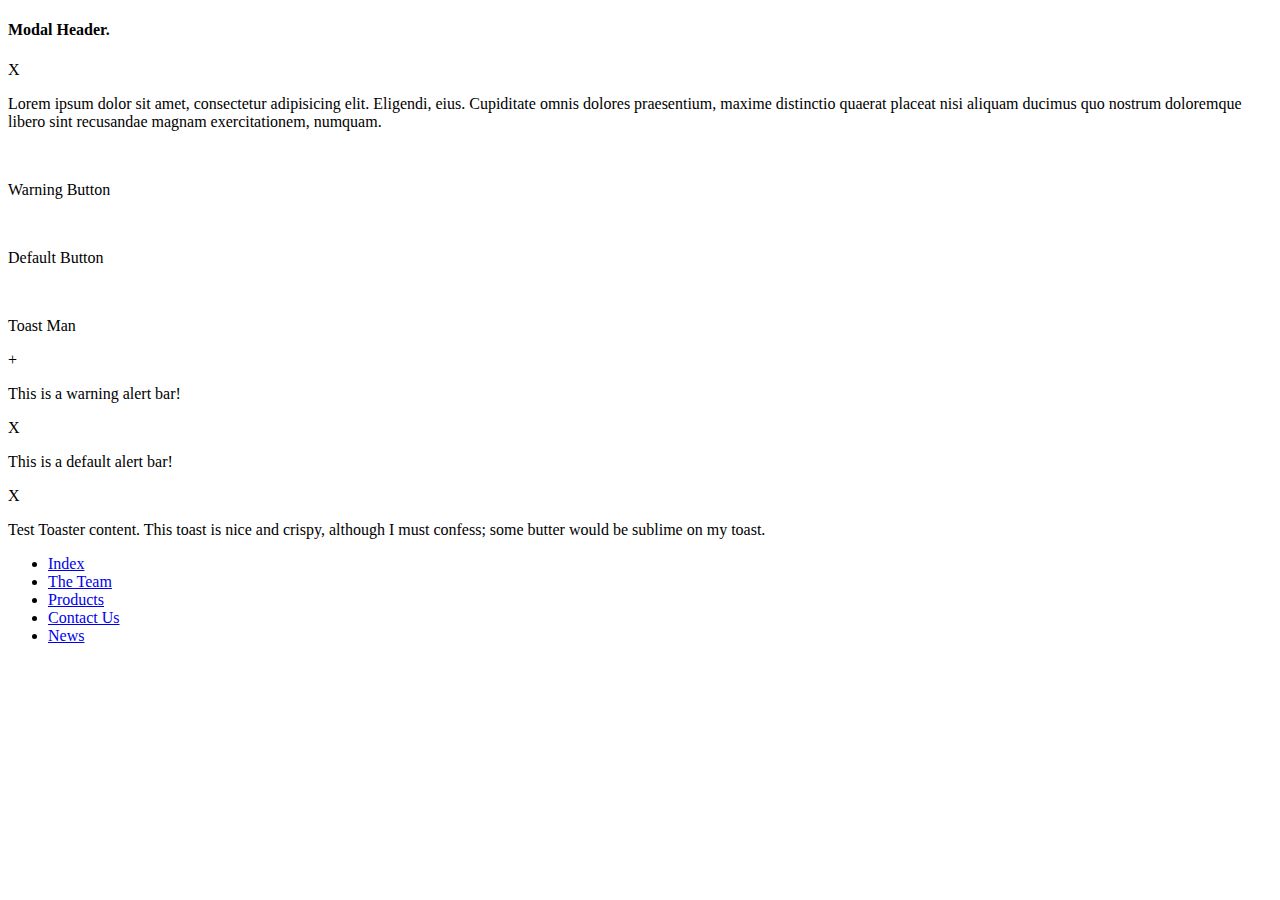
==== src/index.html @ a02cdfae "Create index.html" ====
<!--
	MODULAR
	Author: Corbin "Spr0xy" Matschull
	Version: 1.4
	License: MIT
-->
<!doctype HTML>
<html>
<body class="modal-toggle">
<head>
<script src="js/jquery-1.11.0.js"></script>
<script src="js/jquery.easing.min.js"></script>
<link rel="stylesheet" type="text/css" href="styles.css">
<link href='http://fonts.googleapis.com/css?family=Roboto:300,400' rel='stylesheet' type='text/css'>
<link rel="icon" href="icon.png" type="image/png">
</head>
<div id="mypopup">
    <div id="popup1" class="popup"></div>
	
    <div class="main-modal" id="mymodal">
      <div class="modal-header">
          <h4>Modal Header.</h4>
      </div>
      <span class="modal-close-toggle">X</span>
      <div class="modal-dialog">
		<p>
		Lorem ipsum dolor sit amet, consectetur adipisicing elit. Eligendi, eius. 
		 Cupiditate omnis dolores praesentium, 
		 maxime distinctio quaerat placeat nisi aliquam ducimus quo nostrum doloremque
		 libero sint recusandae magnam exercitationem, 
		 numquam.
		</p>
      <br>
      <div class="button-warning"> <p>Warning Button</p> </div>
      <br>
      <div class="button-default"> <p>Default Button</p> </div>
	  <br>
	  <div class="toaster toaster-trig" id="toast"> <p>Toast Man</p></div>
      </div>
    </div>
    <div class="popup-button"><span class="btn-cnt">+</span></button>
    <!--<button class="popup-button regular-modal" onclick="displayModal()"> <p>Regular Modal</p> </button> <!-- This Is An Example -->
  </div>
  <div class="warning-bar">
    <p class="warning-bar-content">This is a warning alert bar!</p>
    <span class="warning-bar-toggle">X</span>
  </div>
  <div class="default-bar">
    <p class="default-bar-content">This is a default alert bar!</p>
    <span class="default-bar-toggle">X</span>
  </div>

  </div>
   <div class="toaster-bar-lg i-am-toast bottomLeft" id="toastContainer">
	<p class="toast-content toast-text">Test Toaster content. This toast is nice and crispy, 
	although I must confess; some butter would be sublime on my toast.</p>
  </div>
  <section class="header-bar global-nav navbar-default">
		<div class="navbar-inner">
    <div class="navburger">
      <span></span>
      <span></span>
      <span></span>
    </div>
			<ul class="nav-links global-nav">
				<li class="nav-el"> <a href="#">Index</a> </li>
				<li class="nav-el"> <a href="#">The Team</a> </li>
  				<li class="nav-el"> <a href="#">Products</a> </li>
				<li class="nav-el"> <a href="#">Contact Us</a> </li>
  				<li class="nav-el"> <a href="#">News</a> </li>
			</ul>
		</div>
  </section>
  
  <section class="body-container main-body col-lg-12">
	<div class="">
		
	
	</div>
  </section>
  </body>
  <script src="js/modular.js"></script>
  </html>
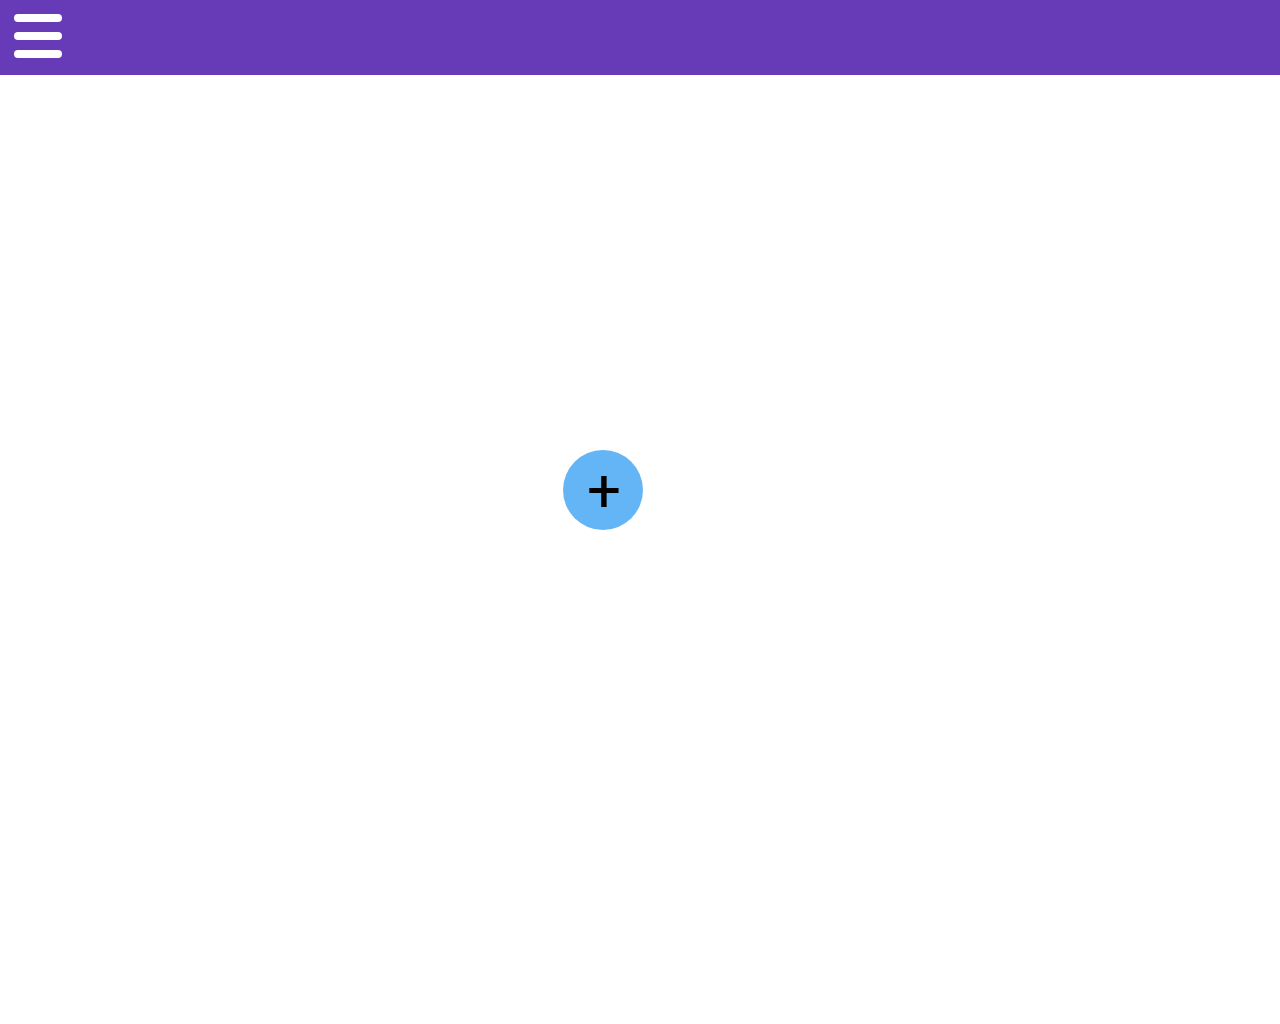
==== commit 1cb78aab: "Update index.html" ====
--- a/src/index.html
+++ b/src/index.html
@@ -10,7 +10,7 @@
 <head>
 <script src="js/jquery-1.11.0.js"></script>
 <script src="js/jquery.easing.min.js"></script>
-<link rel="stylesheet" type="text/css" href="styles.css">
+<link rel="stylesheet" type="text/css" href="modular.css">
 <link href='http://fonts.googleapis.com/css?family=Roboto:300,400' rel='stylesheet' type='text/css'>
 <link rel="icon" href="icon.png" type="image/png">
 </head>
--- a/src/modular.css
+++ b/src/modular.css
@@ -0,0 +1,608 @@
+ /**
+	* Project: Modular
+	* Name: modular.css V 1.4
+	* Author: Corbin "Spr0xy" Matschull
+	* License: MIT
+ **/
+		::selection{
+			color: #FF4081l;
+		}
+		html::-webkit-selection{
+			color: #FF4081l;
+		}
+		
+		html,body{
+			font-family: "Helvetica Neue", "Roboto", Helvetica, Arial, sans-serif;
+        }
+		body{
+			overflow:hidden;
+		}
+        .popup-button{
+          position: absolute;
+          top:50vh;
+          left: 44vw;
+          z-index: 1;
+		      width: 80px;
+          height: 80px;
+		      font-size:24px;
+		      text-align:center;
+          border-radius: 2em;
+          background:#64B5F6;
+          -webkit-transition: all .25s ease-in-out;
+             -moz-transition: all .25s ease-in-out;
+               -ms-transition: all .25s ease-in-out;
+                  -o-transition: all .25s ease-in-out;
+                      transition: all .25s ease-in-out;
+        }
+		.popup-button:hover{
+			box-shadow: 0px 10px 15px rgba(0,0,0,0.4);
+			background: #2196F3;
+			cursor:pointer;
+		}
+		.btn-cnt{
+			position:absolute;
+			top: 0.5vh;
+			left: 0.1vw;
+			font-size:60px;
+			width: 80px;
+			-webkit-transition: all .45s ease-in-out;
+			   -moz-transition: all .45s ease-in-out;
+          -ms-transition: all .45s ease-in-out;
+           -o-transition: all .45s ease-in-out;
+              transition: all .45s ease-in-out;
+      transform-origin: 50% 50%;
+      -webkit-transform-origin: 50% 50%;
+      -moz-transform-origin: 50% 50%;
+      -o-transform-origin: 50% 50%;
+      -ms-transform-origin: 50% 50%;
+		}
+		.popup-button .btn-cnt:hover{
+			color:#fff;
+			transform:rotate(180deg);
+			-webkit-transform:rotate(180deg);
+			-moz-transform:rotate(180deg);
+			-o-transform:rotate(180deg);
+			-ms-transform:rotate(180deg);
+		    }
+        .regular-modal{
+          left: 25% !important;
+        }
+        .popup{
+          display:none;
+          position: fixed;
+          top: 0;
+          left: 0;
+          width: 100%;
+          height: 100%;
+          background-color: black;
+          opacity: .4;
+          -webkit-transition: background .95s linear;
+             -moz-transition: background .95s linear;
+              -ms-transition: background .95s linear;
+               -o-transition: background .95s linear;
+                  transition: background .95s linear;
+        }
+		.popup.popped{
+			display: block;
+		}
+        .main-modal{
+          display:block;
+          z-index: 999;
+          position: fixed;
+          top: -100%;
+          margin: 15% 23vw;
+          background: #eee;
+          width: 50vw;
+          opacity: 1;
+          padding: 20px;
+          border-radius: 10px;
+          color: black;
+          font-size: 14px;
+          text-align: center;
+          box-shadow: 5px 15px 10px rgba(0,0,0,0.4);
+		  transition: all .5s ease-in;
+		  -webkit-transition: all .5s ease-in-out;
+		  -moz-transition: all .5s ease-in-out;
+		  -o-transition: all .5s ease-in-out;
+		  -ms-transition: all .5s ease-in-out;
+        }
+		.main-modal.modal-open{
+			top: 0 ;
+		}
+		.modal-lg{
+          width: 75% !important; 
+          margin: 15% 11%;
+        }
+        .modal-lg .modal-dialog > p{
+          margin: 0 100px 0 100px;
+        }
+        .modal-lg .button-warning, .modal-lg .button-default{
+          margin-left: 45%;
+        }
+        .modal-cover{
+          width: 100vw !important;
+          height: 100vh !important;
+          padding:0 !important;
+          margin: 0 !important;
+          border-radius: 0 !important;
+          left: 0 !important;
+          box-shadow: none;
+        }
+        .modal-cover .modal-header h4{
+          font-weight: 400;
+          margin: 30px 0 25px 150px;
+          font-size: 35px !important;
+          border-bottom: none !important;
+        }
+        .modal-cover .modal-close-toggle{
+          font-size: 60px !important;
+          top: 3%;
+        }
+        .modal-cover .button-warning, .modal-cover .button-default{
+          margin-left: 45% !important;
+        }
+        .modal-cover .modal-dialog > p{
+          margin: 0 250px 0 250px;
+        }
+        .modal-header h4{
+          font-family: "Helvetica Neue", "Arial", Helvetica, Arial, sans-serif;
+          float: left;
+          font-weight:400;
+          font-style: normal;
+          width:100%;
+          margin: 0 0 25px 0;
+          padding-bottom: 15px;
+          border-bottom: 1px solid rgba(0,0,0,0.2);
+          font-size:25px;
+          text-align: left;
+        }
+        .modal-close-toggle{
+          position: absolute;
+          font-size: 40px;
+          font-weight: 100;
+          top: 2vh;
+          left: 49vw;
+          -webkit-transition: color .25s linear;
+             -moz-transition: color .25s linear;
+              -ms-transition: color .25s linear;
+               -o-transition: color .25s linear;
+                  transition: color .25s linear;
+        }
+        .modal-close-toggle:hover{
+          cursor: pointer;
+          color: #707070;
+        }
+        .modal-dialog{
+          font-size:18px;
+          width:100%;
+          font-weight: 300;
+          text-align: center;
+        }
+        .modal-dialog > p{
+          margin: 0 50px 0 50px;
+        }
+        .button-warning{
+          width: 150px;
+          height: 45px;
+          border-radius: .4em;
+          margin-left: 19vw;
+          background:#EC407A;
+          -webkit-transition: all .25s linear;
+             -moz-transition: all .25s linear;
+              -ms-transition: all .25s linear;
+               -o-transition: all .25s linear;
+                  transition: all .25s linear;
+        }
+        .button-warning:hover{
+          background: #ee8583;
+          cursor: pointer;
+        }
+        .button-warning p, .button-default p{
+          padding-top: 10px;
+          color: #eee;
+          font-weight: 400;
+        }
+        .button-default{
+          width: 150px;
+          height: 45px;
+          border-radius: .4em;
+          margin-left: 19vw;
+          background:#64B5F6;
+          -webkit-transition: all .25s linear;
+             -moz-transition: all .25s linear;
+              -ms-transition: all .25s linear;
+               -o-transition: all .25s linear;
+                  transition: all .25s linear;
+        }
+        .button-default:hover{
+          background: #7cccce;
+          cursor: pointer;
+        }
+		.warning-bar, .default-bar{
+          -webkit-transition: width .25s linear;
+             -moz-transition: width .25s linear;
+              -ms-transition: width .25s linear;
+               -o-transition: width .25s linear;
+                  transition: width .25s linear;			
+		}
+		.warning-bar{
+          box-shadow: 0px 0px 10px rgba(0,0,0,0.4);
+          top: -50%;
+          width: 800px;
+          height: 45px;
+          background: #e66;
+          left: 24vw;
+          border-radius: .4em;
+          padding: 0;
+          position: absolute;
+		  transition: all .5s ease-in-out;
+		  -webkit-transition: all .5s ease-in-out;
+		  -moz-transition: all .5s ease-in-out;
+		  -o-transition: all .5s ease-in-out;
+		  -ms-transition: all .5s ease-in-out;
+        }
+		.warning-bar.open{
+			top: 10%;
+		}
+        .warning-bar-content, .default-bar-content{
+          margin-top: 10px;
+          text-align: center;
+          color:#fff;
+          font-size: 20px;
+          font-weight: 500;
+        }
+        .warning-bar-toggle, .default-bar-toggle{
+          font-weight: 200;
+          font-size: 35px;
+          position: absolute;
+          top: 5%;
+          left: 95%;
+          color:#fff;
+          cursor: pointer;
+        }
+        .default-bar{
+          box-shadow: 0px 0px 10px rgba(0,0,0,0.4);
+          top: -50%;
+          width: 800px;
+          height: 45px;
+          background: #62b5ce;
+          left: 24vw;
+          border-radius: .4em;
+          padding: 0;
+          position: absolute;
+		  transition: all .5s ease-in-out;
+		  -webkit-transition: all .5s ease-in-out;
+		  -moz-transition: all .5s ease-in-out;
+		  -o-transition: all .5s ease-in-out;
+		  -ms-transition: all .5s ease-in-out;
+        }
+		.default-bar.open{
+			top: 10%;
+		}
+		@media (max-width:1097px){
+			.warning-bar, .default-bar{
+				width: 600px !important;
+				left: 14vw;
+			}	
+		}
+        @-webkit-keyframes pulse{
+          0%{
+            box-shadow: 0px 5px 8px rgba(0,0,0,0.4);
+          }
+          25%{
+            box-shadow: 0px 5px 11px rgba(0,0,0,0.4);
+          }
+          50%{
+            box-shadow: 0px 5px 10px rgba(0,0,0,0.4);
+          }
+          75%{
+            box-shadow: 0px 5px 9px rgba(0,0,0,0.4);
+          }
+          100%{
+            box-shadow: 0px 5px 10px rgba(0,0,0,0.4);
+          }
+        }
+        @-moz-keyframes pulse{
+          0%{
+            box-shadow: 0px 5px 8px rgba(0,0,0,0.4);
+          }
+          25%{
+            box-shadow: 0px 5px 11px rgba(0,0,0,0.4);
+          }
+          50%{
+            box-shadow: 0px 5px 10px rgba(0,0,0,0.4);
+          }
+          75%{
+            box-shadow: 0px 5px 9px rgba(0,0,0,0.4);
+          }
+          100%{
+            box-shadow: 0px 5px 10px rgba(0,0,0,0.4);
+          }       
+        }
+        @-ms-keyframes pulse{
+          0%{
+            box-shadow: 0px 5px 8px rgba(0,0,0,0.4);
+          }
+          25%{
+            box-shadow: 0px 5px 11px rgba(0,0,0,0.4);
+          }
+          50%{
+            box-shadow: 0px 5px 10px rgba(0,0,0,0.4);
+          }
+          75%{
+            box-shadow: 0px 5px 9px rgba(0,0,0,0.4);
+          }
+          100%{
+            box-shadow: 0px 5px 10px rgba(0,0,0,0.4);
+          }        
+        }
+        @-o-keyframes pulse{
+          0%{
+            box-shadow: 0px 5px 8px rgba(0,0,0,0.4);
+          }
+          25%{
+            box-shadow: 0px 5px 11px rgba(0,0,0,0.4);
+          }
+          50%{
+            box-shadow: 0px 5px 10px rgba(0,0,0,0.4);
+          }
+          75%{
+            box-shadow: 0px 5px 9px rgba(0,0,0,0.4);
+          }
+          100%{
+            box-shadow: 0px 5px 10px rgba(0,0,0,0.4);
+          }     
+        }
+        @keyframes pulse{
+          0%{
+            box-shadow: 0px 5px 8px rgba(0,0,0,0.4);
+          }
+          25%{
+            box-shadow: 0px 5px 11px rgba(0,0,0,0.4);
+          }
+          50%{
+            box-shadow: 0px 5px 10px rgba(0,0,0,0.4);
+          }
+          75%{
+            box-shadow: 0px 5px 9px rgba(0,0,0,0.4);
+          }
+          100%{
+            box-shadow: 0px 5px 10px rgba(0,0,0,0.4);
+          }      
+        }
+		
+		/******** GLOBAL NAVBAR STYLES******/
+		.header-bar .navbar-inner{
+			position: fixed;
+			top: 0;
+			left: 0;
+			width: 100vw;
+			height: 75px;
+			margin: 0;
+			padding: 0;
+			background: #673AB7;
+		}
+		.nav-links{
+			position: relative;
+			list-style-type: none;
+			text-align:center;
+			display:flex;
+			width: 100vw;
+			left: -120vw;
+			top: -6.5vh;
+			opacity: 0;
+			transition-property: left;
+			-webkit-transition: all .50s ease-in;
+			-moz-transition: all .50s ease-in;
+			-ms-transition: all .50s ease-in;
+			-o-transition: all .50s ease-in;
+             transition: all .50s ease-in;
+		}
+    .nav-links.open{
+			position: relative !important;
+			list-style-type: none !important;
+			text-align:center !important;
+			display:flex !important;
+			width: 100vw !important;
+			left: 5vw !important;
+			top: -6.5vh !important;
+			opacity: 1 !important;
+    }
+		.nav-el{
+			margin: 0 20px;
+			width: auto;
+			height: 59px;
+		}
+		.nav-el > a{
+			position: relative;
+			top: 1vh;
+			text-decoration: none;
+			color: #fff;
+			font-size: 20px;
+			font-family: 'Roboto', sans-serif;
+			transition: color .2s linear;
+			-webkit-transition: color .2s linear;
+			-moz-transition: color .2s linear;
+			-o-transition: color .2s linear;
+			-ms-transition: color .2s linear;
+		}
+		.nav-el > a:hover{
+			color: #89B5FF;
+		}
+		.navburger{
+			width: 60px;
+			height: 45px;
+			position: relative;
+			margin: 14px;
+			-webkit-transform: rotate(0deg);
+			-moz-transform: rotate(0deg);
+			-o-transform: rotate(0deg);
+			transform: rotate(0deg);
+			-webkit-transition: .5s ease-in-out;
+			-moz-transition: .5s ease-in-out;
+			-o-transition: .5s ease-in-out;
+			transition: .5s ease-in-out;
+			cursor: pointer;
+		}
+.navburger span {
+  display: block;
+  position: absolute;
+  height: 8px;
+  width: 80%;
+  background: #fff;
+  border-radius: 9px;
+  opacity: 1;
+  left: 0;
+  -webkit-transform: rotate(0deg);
+  -moz-transform: rotate(0deg);
+  -o-transform: rotate(0deg);
+  transform: rotate(0deg);
+  -webkit-transition: all .25s ease-in-out;
+     -moz-transition: all .25s ease-in-out;
+       -o-transition: all .25s ease-in-out;
+          transition: all .25s ease-in-out;
+}
+.navburger span:nth-child(1) {
+  top: 0px;
+}
+.navburger span:nth-child(2) {
+  top: 18px;
+}
+.navburger span:nth-child(3) {
+  top: 36px;
+}
+.navburger.open span:nth-child(1) {
+  top: 18px;
+  background: #89B5FF;
+  -webkit-transform: rotate(135deg);
+  -moz-transform: rotate(135deg);
+  -o-transform: rotate(135deg);
+  transform: rotate(135deg);
+}
+.navburger.open span:nth-child(2) {
+  opacity: 0;
+  left: -60px;
+}
+.navburger.open span:nth-child(3) {
+  top: 18px;
+  background: #89B5FF;
+  -webkit-transform: rotate(-135deg);
+  -moz-transform: rotate(-135deg);
+  -o-transform: rotate(-135deg);
+  transform: rotate(-135deg);
+}	
+		/******************* TOAST BARS ********************/
+		.toaster{
+          width: 150px;
+          height: 45px;
+          border-radius: .4em;
+          margin-left: 19vw;
+          background:#4CAF50;
+          -webkit-transition: all .25s linear;
+             -moz-transition: all .25s linear;
+              -ms-transition: all .25s linear;
+               -o-transition: all .25s linear;
+                  transition: all .25s linear;
+        }
+        .toaster:hover{
+          background: #81C784;
+          cursor: pointer;
+        }
+        .toaster p{
+          padding-top: 10px;
+          color: #eee;
+          font-weight: 400;
+        }
+		
+		/*********** TOASTER SIZES ***********/
+		.i-am-toast{
+			left: -30vw;
+		}
+		.i-am-toast-right{
+			left: 100vw;
+		}
+		.toaster-bar-sm:not(.toaster-bar-rg), .toaster-bar-sm:not(.toaster-bar-lg){
+			width: 150px; height: 60px;
+			position: relative;
+			background: #009688;
+			top: 92vh; /** Move to this top val**/
+			border-radius: 0.5em;
+			overflow:hidden;
+			-webkit-transition: all .25s linear;
+             -moz-transition: all .25s linear;
+              -ms-transition: all .25s linear;
+               -o-transition: all .25s linear;
+                  transition: all .25s linear;
+		}
+		.toaster-bar-rg:not(.toaster-bar-lg), .toaster-bar-rg:not(.toaster-bar-sm){
+			width: 250px; height: 80px;
+			position: relative;
+			background: #009688;
+			top: 84vh; /** Move to this top val**/
+			border-radius: 0.5em;
+			-webkit-transition: all .25s linear;
+             -moz-transition: all .25s linear;
+              -ms-transition: all .25s linear;
+               -o-transition: all .25s linear;
+                  transition: all .25s linear;
+		}
+		.toaster-bar-lg:not(.toaster-bar-rg), .toaster-bar-lg:not(.toaster-bar-sm){
+			width: 300px; height: 100px;
+			position: relative;
+			background: #009688;
+			top: 87vh; /** Move to this top val**/
+			border-radius: 0.5em;
+			-webkit-transition: all .25s linear;
+             -moz-transition: all .25s linear;
+              -ms-transition: all .25s linear;
+               -o-transition: all .25s linear;
+                  transition: all .25s linear;
+		}
+		.toaster-bar-lg .toast-text{
+			padding: 0.5em;
+			color: #fff;
+			font-family: 'Roboto', sans-serif;
+			font-weight: 300;
+			text-align: center;
+		}
+		.toaster-bar-rg .toast-text{
+			padding: 0.5em;
+			font-size: 14px;
+			color: #fff;
+			font-family: 'Roboto', sans-serif;
+			font-weight: 400;
+			text-align: center;
+			width: auto;
+			height: auto;
+		}
+		.toaster-bar-sm .toast-text{
+			
+		}
+		.toaster-active{
+			left: 0vw;
+			-webkit-transition: all .25s linear;
+             -moz-transition: all .25s linear;
+              -ms-transition: all .25s linear;
+               -o-transition: all .25s linear;
+                  transition: all .25s linear;
+		}
+		.toaster-cold{
+			left: -32vw;
+			-webkit-transition: all .25s linear;
+             -moz-transition: all .25s linear;
+              -ms-transition: all .25s linear;
+               -o-transition: all .25s linear;
+                  transition: all .25s linear;
+		}
+		
+	/************* BODY STYLES ******************/
+	
+	
+	/******** COLUMN CLASSES *********/
+	.col-lg-12{
+		width: 100vw;
+		height: 100vh;
+		margin:0;
+		padding: 0;
+		clear:both;
+	}
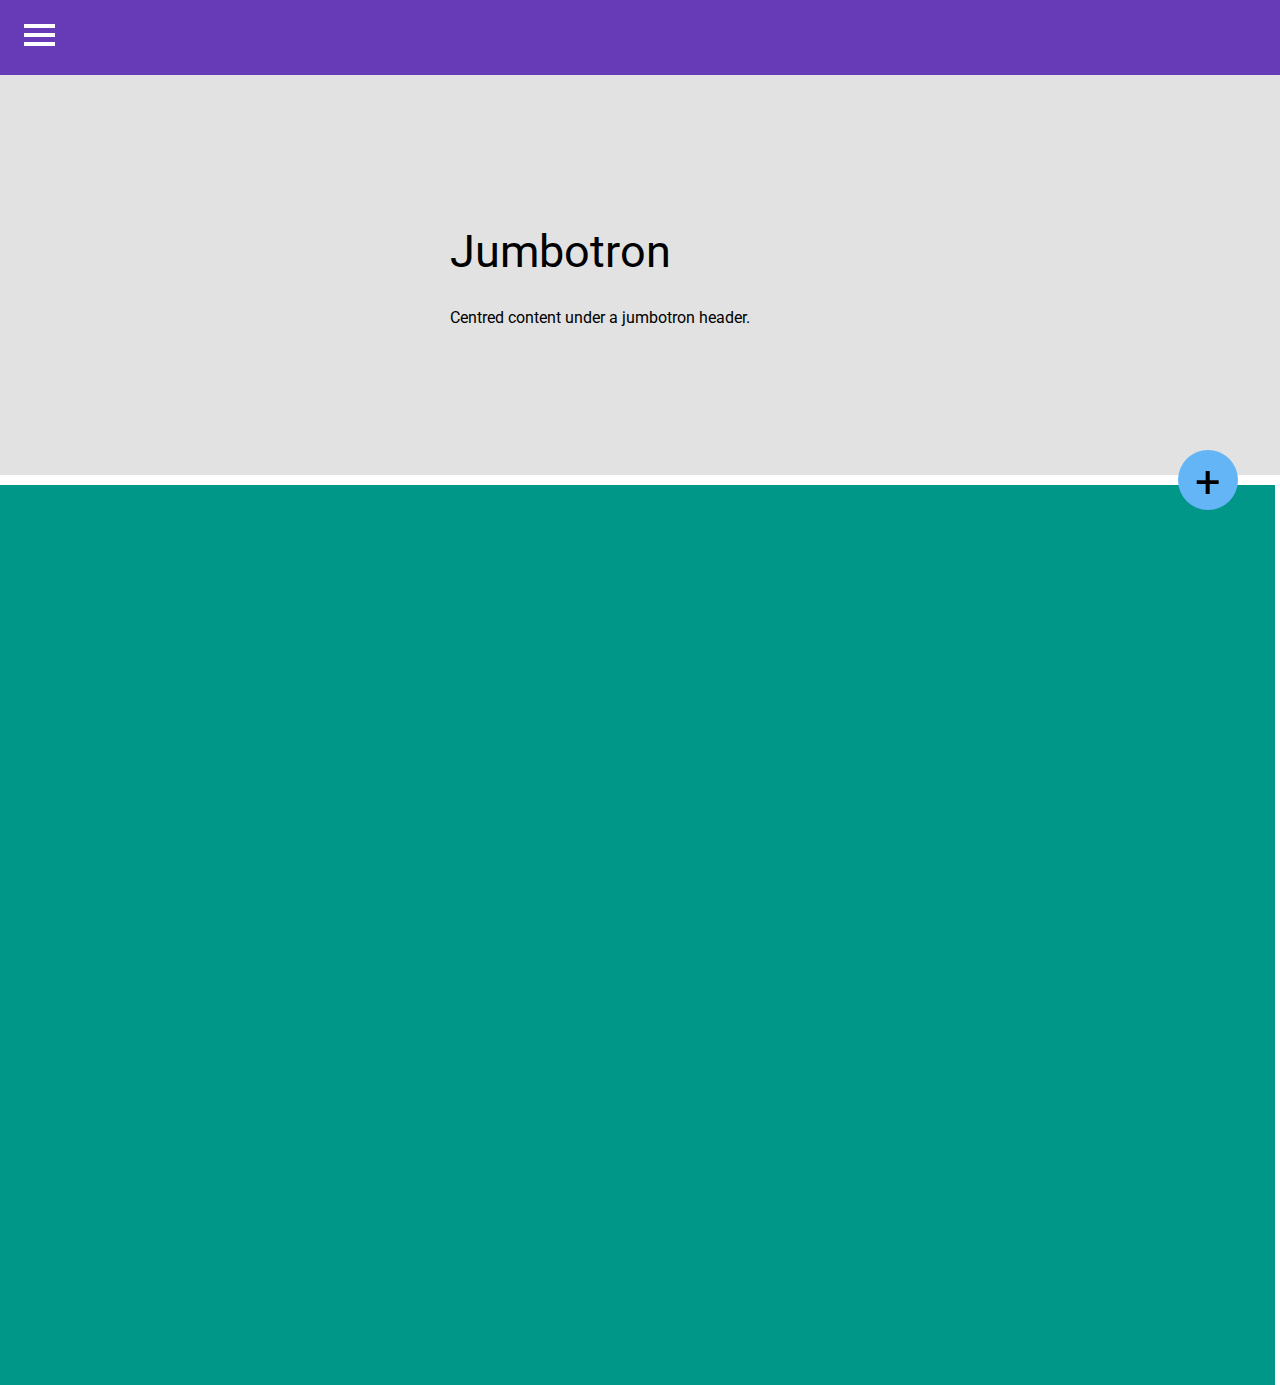
==== commit fc800236: "Updated index" ====
--- a/src/index.html
+++ b/src/index.html
@@ -71,8 +71,13 @@
 			</ul>
 		</div>
   </section>
-  
-  <section class="body-container main-body col-lg-12">
+  <section class="col-md-12 jumbotron jumbo-header">
+	<div class="h1">
+	<h1>Jumbotron</h1>
+	<p>Centred content under a jumbotron header.</p>
+	</div>
+  </section>
+  <section class="body-container main-body col-lg-12 grn">
 	<div class="">
 		
 	
--- a/src/modular.css
+++ b/src/modular.css
@@ -5,34 +5,40 @@
 	* License: MIT
  **/
 		::selection{
-			color: #FF4081l;
+			background: #FF4081;
+			color: #fff;
 		}
 		html::-webkit-selection{
-			color: #FF4081l;
-		}
-		
+			background: #FF4081;
+			color: #fff;
+		}
+		h1{
+		font-size: 45px;
+		font-weight: 400;
+		}
 		html,body{
 			font-family: "Helvetica Neue", "Roboto", Helvetica, Arial, sans-serif;
+			background: #fff;
         }
 		body{
-			overflow:hidden;
+			overflow-x:hidden;
 		}
         .popup-button{
           position: absolute;
           top:50vh;
-          left: 44vw;
+          left: 92vw;
           z-index: 1;
-		      width: 80px;
-          height: 80px;
-		      font-size:24px;
-		      text-align:center;
+		  width: 60px;
+          height: 60px;
+		  font-size:24px;
+		  text-align:center;
           border-radius: 2em;
           background:#64B5F6;
           -webkit-transition: all .25s ease-in-out;
              -moz-transition: all .25s ease-in-out;
-               -ms-transition: all .25s ease-in-out;
-                  -o-transition: all .25s ease-in-out;
-                      transition: all .25s ease-in-out;
+              -ms-transition: all .25s ease-in-out;
+               -o-transition: all .25s ease-in-out;
+                  transition: all .25s ease-in-out;
         }
 		.popup-button:hover{
 			box-shadow: 0px 10px 15px rgba(0,0,0,0.4);
@@ -42,19 +48,19 @@
 		.btn-cnt{
 			position:absolute;
 			top: 0.5vh;
-			left: 0.1vw;
-			font-size:60px;
-			width: 80px;
+			left: 0;
+			font-size:45px;
+			width: 60px;
 			-webkit-transition: all .45s ease-in-out;
 			   -moz-transition: all .45s ease-in-out;
           -ms-transition: all .45s ease-in-out;
            -o-transition: all .45s ease-in-out;
               transition: all .45s ease-in-out;
-      transform-origin: 50% 50%;
-      -webkit-transform-origin: 50% 50%;
-      -moz-transform-origin: 50% 50%;
-      -o-transform-origin: 50% 50%;
-      -ms-transform-origin: 50% 50%;
+			transform-origin: 50% 50%;
+			-webkit-transform-origin: 50% 50%;
+			-moz-transform-origin: 50% 50%;
+			-o-transform-origin: 50% 50%;
+			-ms-transform-origin: 50% 50%;
 		}
 		.popup-button .btn-cnt:hover{
 			color:#fff;
@@ -74,6 +80,7 @@
           left: 0;
           width: 100%;
           height: 100%;
+		  z-index: 999;
           background-color: black;
           opacity: .4;
           -webkit-transition: background .95s linear;
@@ -389,7 +396,7 @@
 			display:flex;
 			width: 100vw;
 			left: -120vw;
-			top: -6.5vh;
+			top: -6vh;
 			opacity: 0;
 			transition-property: left;
 			-webkit-transition: all .50s ease-in;
@@ -405,7 +412,7 @@
 			display:flex !important;
 			width: 100vw !important;
 			left: 5vw !important;
-			top: -6.5vh !important;
+			top: -6vh !important;
 			opacity: 1 !important;
     }
 		.nav-el{
@@ -433,11 +440,16 @@
 			width: 60px;
 			height: 45px;
 			position: relative;
-			margin: 14px;
+			margin: 24px;
 			-webkit-transform: rotate(0deg);
 			-moz-transform: rotate(0deg);
 			-o-transform: rotate(0deg);
 			transform: rotate(0deg);
+			transform-origin: 50% 50%;
+			-webkit-transform-origin: 50% 50%;
+			-moz-transform-origin: 50% 50%;
+			-o-transform-origin: 50% 50%;
+			-ms-transform-origin: 50% 50%;
 			-webkit-transition: .5s ease-in-out;
 			-moz-transition: .5s ease-in-out;
 			-o-transition: .5s ease-in-out;
@@ -447,49 +459,60 @@
 .navburger span {
   display: block;
   position: absolute;
-  height: 8px;
-  width: 80%;
+  height: 4px;
+  width: 52%;
   background: #fff;
-  border-radius: 9px;
   opacity: 1;
   left: 0;
   -webkit-transform: rotate(0deg);
   -moz-transform: rotate(0deg);
-  -o-transform: rotate(0deg);
+  -o-transform: rotate(0deg  );
   transform: rotate(0deg);
   -webkit-transition: all .25s ease-in-out;
      -moz-transition: all .25s ease-in-out;
        -o-transition: all .25s ease-in-out;
           transition: all .25s ease-in-out;
 }
+.navburger.open{
+	margin: 7px;
+  -webkit-transform: rotate(-180deg);
+  -moz-transform: rotate(-180deg);
+  -o-transform: rotate(-180deg);
+  transform: rotate(-180deg);
+}
 .navburger span:nth-child(1) {
   top: 0px;
 }
 .navburger span:nth-child(2) {
+  top: 9px;
+}
+.navburger span:nth-child(3) {
   top: 18px;
 }
-.navburger span:nth-child(3) {
-  top: 36px;
-}
 .navburger.open span:nth-child(1) {
-  top: 18px;
-  background: #89B5FF;
-  -webkit-transform: rotate(135deg);
-  -moz-transform: rotate(135deg);
-  -o-transform: rotate(135deg);
-  transform: rotate(135deg);
+  z-index: 99;
+  top: 2px;
+  left: 9px;
+  width: 25px;
+  border-radius:9px;
+  -webkit-transform: rotate(45deg);
+  -moz-transform: rotate(45deg);
+  -o-transform: rotate(45deg);
+  transform: rotate(45deg);
 }
 .navburger.open span:nth-child(2) {
-  opacity: 0;
-  left: -60px;
+  border-radius: 9px;
 }
 .navburger.open span:nth-child(3) {
+  z-index: 99;
   top: 18px;
-  background: #89B5FF;
-  -webkit-transform: rotate(-135deg);
-  -moz-transform: rotate(-135deg);
-  -o-transform: rotate(-135deg);
-  transform: rotate(-135deg);
+  left:8px;
+  width: 25px;
+  border-radius:9px;
+  -webkit-transform: rotate(-45deg);
+  -moz-transform: rotate(-45deg);
+  -o-transform: rotate(-45deg);
+  transform: rotate(-45deg);
 }	
 		/******************* TOAST BARS ********************/
 		.toaster{
@@ -549,7 +572,8 @@
 		.toaster-bar-lg:not(.toaster-bar-rg), .toaster-bar-lg:not(.toaster-bar-sm){
 			width: 300px; height: 100px;
 			position: relative;
-			background: #009688;
+			background: #43A047;
+			z-index: 999;
 			top: 87vh; /** Move to this top val**/
 			border-radius: 0.5em;
 			-webkit-transition: all .25s linear;
@@ -602,7 +626,36 @@
 	.col-lg-12{
 		width: 100vw;
 		height: 100vh;
-		margin:0;
-		padding: 0;
-		clear:both;
+		left: -1vw;
+		top: 41vh;
+		position: relative;
 	}
+	.grn{
+		background: #009688;
+	}
+	.col-md-12{
+		position: absolute;
+		top: 75px;
+		left: 0;
+		height:400px;
+		width:100vw;
+		background: #E2E2E2;
+	}
+	
+	
+	
+	
+	
+	/****** JUMBOTRON CLASSES ********/
+	.h1{
+		margin: 150px 0 0 450px;
+	}
+	.h1 p{
+		
+	}
+	
+	
+	
+	
+	
+	
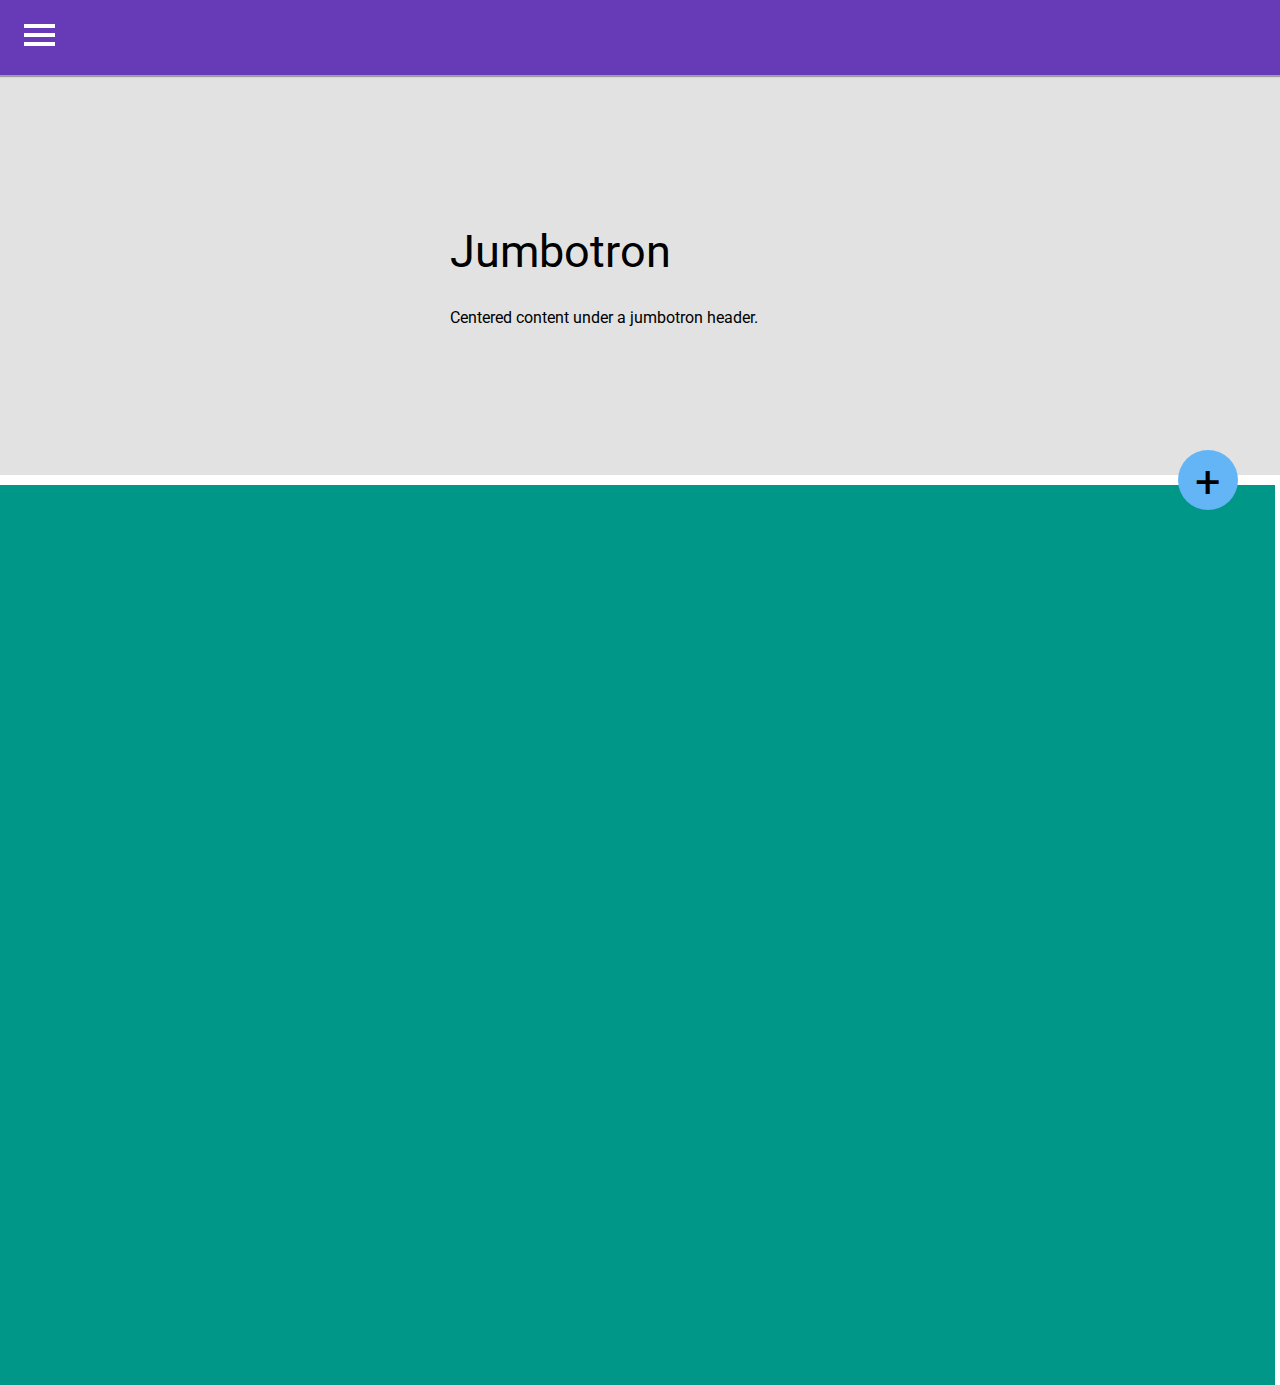
==== commit dda01f16: "Fixed spelling" ====
--- a/src/index.html
+++ b/src/index.html
@@ -74,7 +74,7 @@
   <section class="col-md-12 jumbotron jumbo-header">
 	<div class="h1">
 	<h1>Jumbotron</h1>
-	<p>Centred content under a jumbotron header.</p>
+	<p>Centered content under a jumbotron header.</p>
 	</div>
   </section>
   <section class="body-container main-body col-lg-12 grn">
--- a/src/modular.css
+++ b/src/modular.css
@@ -388,6 +388,8 @@
 			margin: 0;
 			padding: 0;
 			background: #673AB7;
+			box-shadow: 0px 2px 1px rgba(0,0,0,0.3);
+			z-index:1;
 		}
 		.nav-links{
 			position: relative;
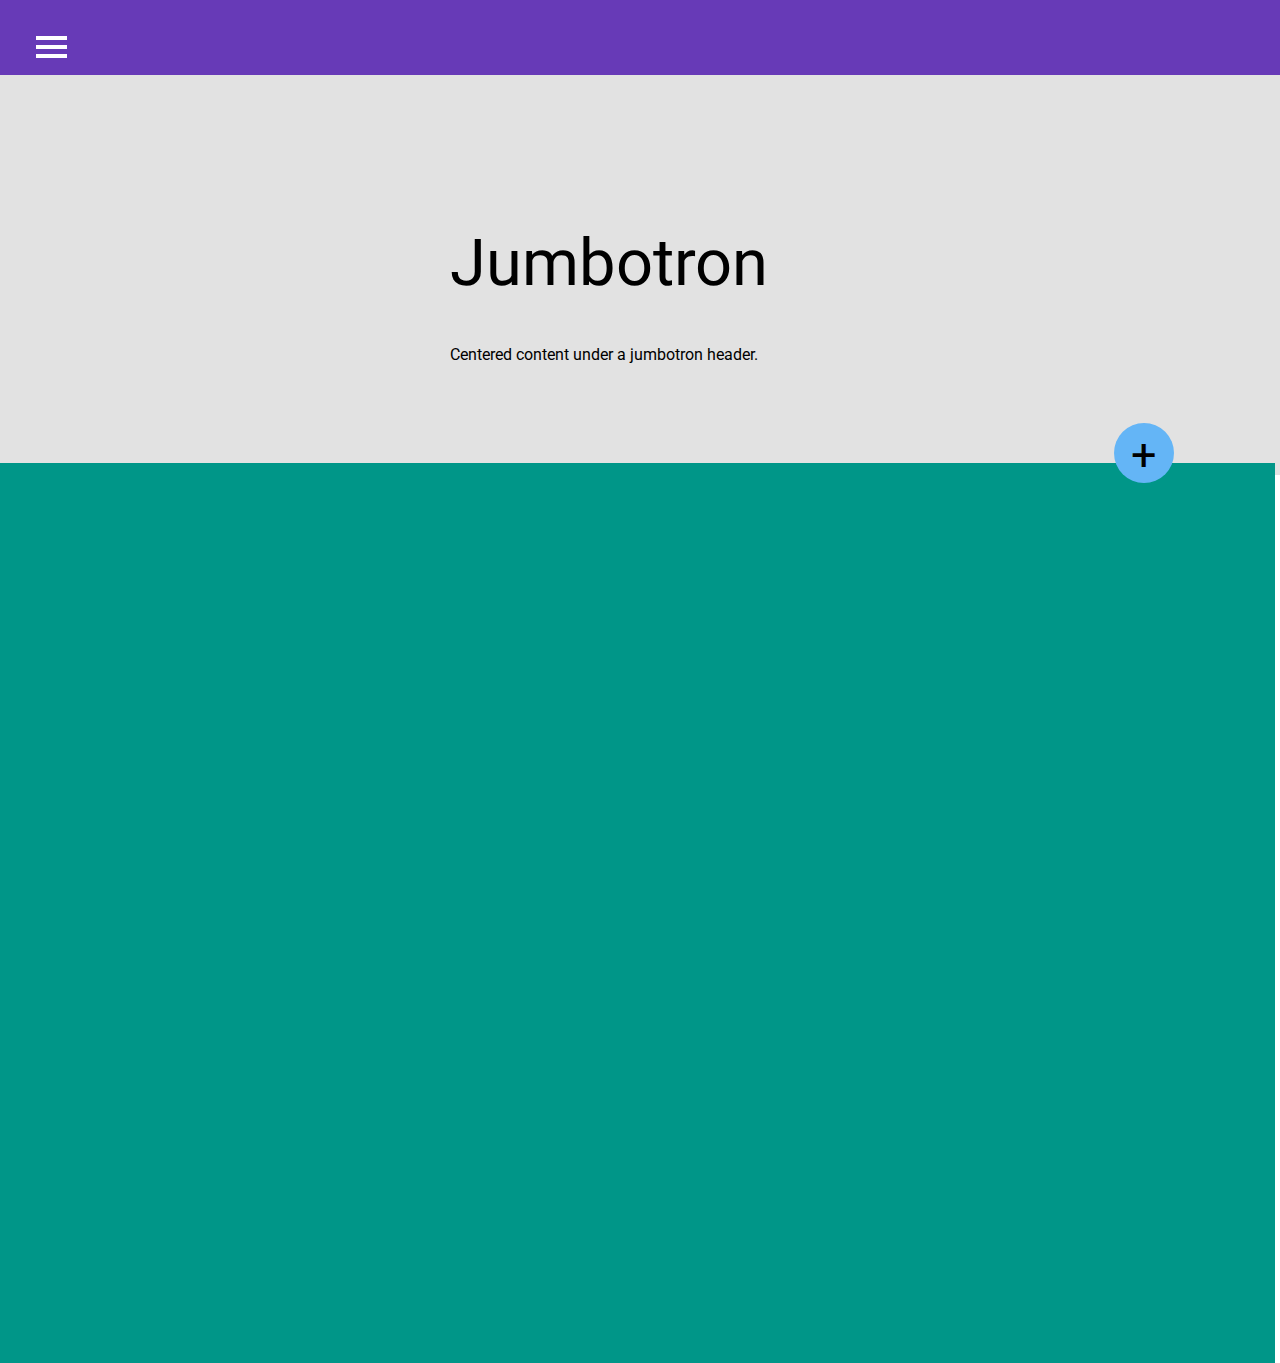
==== commit 52242ffc: "Update index.html" ====
--- a/src/index.html
+++ b/src/index.html
@@ -1,7 +1,7 @@
 <!--
-	MODULAR
+	Project: Modular
 	Author: Corbin "Spr0xy" Matschull
-	Version: 1.4
+	Version: 1.6
 	License: MIT
 -->
 <!doctype HTML>
@@ -38,7 +38,10 @@
 	  <div class="toaster toaster-trig" id="toast"> <p>Toast Man</p></div>
       </div>
     </div>
-    <div class="popup-button"><span class="btn-cnt">+</span></button>
+    <div class="popup-button" data-toggle="tooltip" data-placement="bottom">
+		<span class="btn-cnt">+</span>
+	</button>
+	<span id="dropdown"	class="dropdown"></span>
     <!--<button class="popup-button regular-modal" onclick="displayModal()"> <p>Regular Modal</p> </button> <!-- This Is An Example -->
   </div>
   <div class="warning-bar">
--- a/src/modular.css
+++ b/src/modular.css
@@ -13,11 +13,16 @@
 			color: #fff;
 		}
 		h1{
-		font-size: 45px;
+		font-size: 65px;
 		font-weight: 400;
 		}
 		html,body{
 			font-family: "Helvetica Neue", "Roboto", Helvetica, Arial, sans-serif;
+			font-smoothing: anti-aliased;
+			-webkit-font-smoothing: anti-aliased;
+			-moz-font-smoothing: anti-aliased;
+			-o-font-smoothing: anti-aliased;
+			-ms-font-smoothing: anti-aliased;
 			background: #fff;
         }
 		body{
@@ -25,8 +30,8 @@
 		}
         .popup-button{
           position: absolute;
-          top:50vh;
-          left: 92vw;
+          top:47vh;
+          left: 87vw;
           z-index: 1;
 		  width: 60px;
           height: 60px;
@@ -106,7 +111,6 @@
           color: black;
           font-size: 14px;
           text-align: center;
-          box-shadow: 5px 15px 10px rgba(0,0,0,0.4);
 		  transition: all .5s ease-in;
 		  -webkit-transition: all .5s ease-in-out;
 		  -moz-transition: all .5s ease-in-out;
@@ -379,6 +383,9 @@
         }
 		
 		/******** GLOBAL NAVBAR STYLES******/
+		.header-bar{
+			position:fixed;
+		}
 		.header-bar .navbar-inner{
 			position: fixed;
 			top: 0;
@@ -389,7 +396,7 @@
 			padding: 0;
 			background: #673AB7;
 			box-shadow: 0px 2px 1px rgba(0,0,0,0.3);
-			z-index:1;
+			z-index:9;
 		}
 		.nav-links{
 			position: relative;
@@ -407,7 +414,7 @@
 			-o-transition: all .50s ease-in;
              transition: all .50s ease-in;
 		}
-    .nav-links.open{
+		.nav-links.open{
 			position: relative !important;
 			list-style-type: none !important;
 			text-align:center !important;
@@ -458,64 +465,67 @@
 			transition: .5s ease-in-out;
 			cursor: pointer;
 		}
-.navburger span {
-  display: block;
-  position: absolute;
-  height: 4px;
-  width: 52%;
-  background: #fff;
-  opacity: 1;
-  left: 0;
-  -webkit-transform: rotate(0deg);
-  -moz-transform: rotate(0deg);
-  -o-transform: rotate(0deg  );
-  transform: rotate(0deg);
-  -webkit-transition: all .25s ease-in-out;
-     -moz-transition: all .25s ease-in-out;
-       -o-transition: all .25s ease-in-out;
-          transition: all .25s ease-in-out;
-}
-.navburger.open{
-	margin: 7px;
-  -webkit-transform: rotate(-180deg);
-  -moz-transform: rotate(-180deg);
-  -o-transform: rotate(-180deg);
-  transform: rotate(-180deg);
-}
-.navburger span:nth-child(1) {
-  top: 0px;
-}
-.navburger span:nth-child(2) {
-  top: 9px;
-}
-.navburger span:nth-child(3) {
-  top: 18px;
-}
-.navburger.open span:nth-child(1) {
-  z-index: 99;
-  top: 2px;
-  left: 9px;
-  width: 25px;
-  border-radius:9px;
-  -webkit-transform: rotate(45deg);
-  -moz-transform: rotate(45deg);
-  -o-transform: rotate(45deg);
-  transform: rotate(45deg);
-}
-.navburger.open span:nth-child(2) {
-  border-radius: 9px;
-}
-.navburger.open span:nth-child(3) {
-  z-index: 99;
-  top: 18px;
-  left:8px;
-  width: 25px;
-  border-radius:9px;
-  -webkit-transform: rotate(-45deg);
-  -moz-transform: rotate(-45deg);
-  -o-transform: rotate(-45deg);
-  transform: rotate(-45deg);
-}	
+		.navburger span {
+			display: block;
+			position: absolute;
+			height: 4px;
+			width: 52%;
+			background: #fff;
+			opacity: 1;
+			left: 12px;
+			margin-top: 12px;
+			-webkit-transform: rotate(0deg);
+			-moz-transform: rotate(0deg);
+			-o-transform: rotate(0deg);
+			transform: rotate(0deg);
+			-webkit-transition: all .25s ease-in-out;
+			-moz-transition: all .25s ease-in-out;
+			-o-transition: all .25s ease-in-out;
+			transition: all .25s ease-in-out;
+		}
+		.navburger.open{
+			margin: 17px 0 0 0;
+			-webkit-transform: rotate(-180deg);
+			-moz-transform: rotate(-180deg);
+			-o-transform: rotate(-180deg);
+			transform: rotate(-180deg);
+		}
+		.navburger span:nth-child(1) {
+			top: 0px;
+		}
+		.navburger span:nth-child(2) {
+			top: 9px;
+		}
+		.navburger span:nth-child(3) {
+			top: 18px;
+		}
+		.navburger.open span:nth-child(1) {
+			z-index: 99;
+			top: 2px;
+			left: 9px;
+			width: 25px;
+			border-radius:9px;
+			-webkit-transform: rotate(45deg);
+			-moz-transform: rotate(45deg);
+			-o-transform: rotate(45deg);
+			transform: rotate(45deg);
+		}
+		.navburger.open span:nth-child(2) {
+			border-radius: 9px;
+			width: 36px;
+			left: -6px;
+		}
+		.navburger.open span:nth-child(3) {
+			z-index: 99;
+			top: 18px;
+			left:8px;
+			width: 25px;
+			border-radius:9px;
+			-webkit-transform: rotate(-45deg);
+			-moz-transform: rotate(-45deg);
+			-o-transform: rotate(-45deg);
+			transform: rotate(-45deg);
+		}	
 		/******************* TOAST BARS ********************/
 		.toaster{
           width: 150px;
@@ -541,7 +551,7 @@
 		
 		/*********** TOASTER SIZES ***********/
 		.i-am-toast{
-			left: -30vw;
+			left: -40vw;
 		}
 		.i-am-toast-right{
 			left: 100vw;
@@ -629,7 +639,7 @@
 		width: 100vw;
 		height: 100vh;
 		left: -1vw;
-		top: 41vh;
+		top: 38.5vh;
 		position: relative;
 	}
 	.grn{
@@ -643,11 +653,6 @@
 		width:100vw;
 		background: #E2E2E2;
 	}
-	
-	
-	
-	
-	
 	/****** JUMBOTRON CLASSES ********/
 	.h1{
 		margin: 150px 0 0 450px;
@@ -655,9 +660,3 @@
 	.h1 p{
 		
 	}
-	
-	
-	
-	
-	
-	
